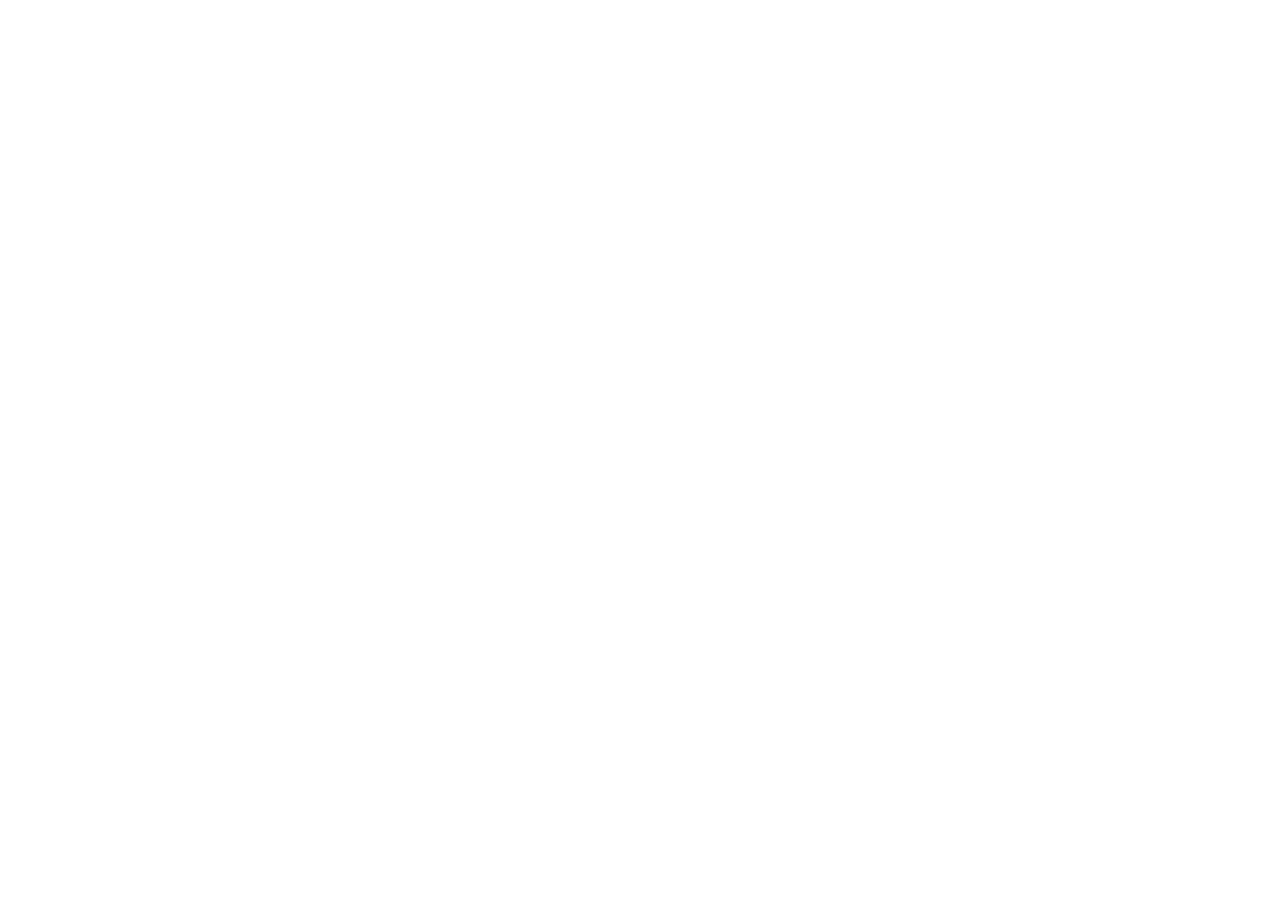
==== index.html @ 6ef8336c "testing 1st push" ====
<!DOCTYPE html>
<html lang="en">
<head>
	<meta charset="UTF-8">
	<meta http-equiv="X-UA-Compatible" content="IE=edge">
	<meta name="viewport" content="width=device-width, initial-scale=1.0">
	<title>Local Storage</title>
</head>
<body>
	
</body>
</html>
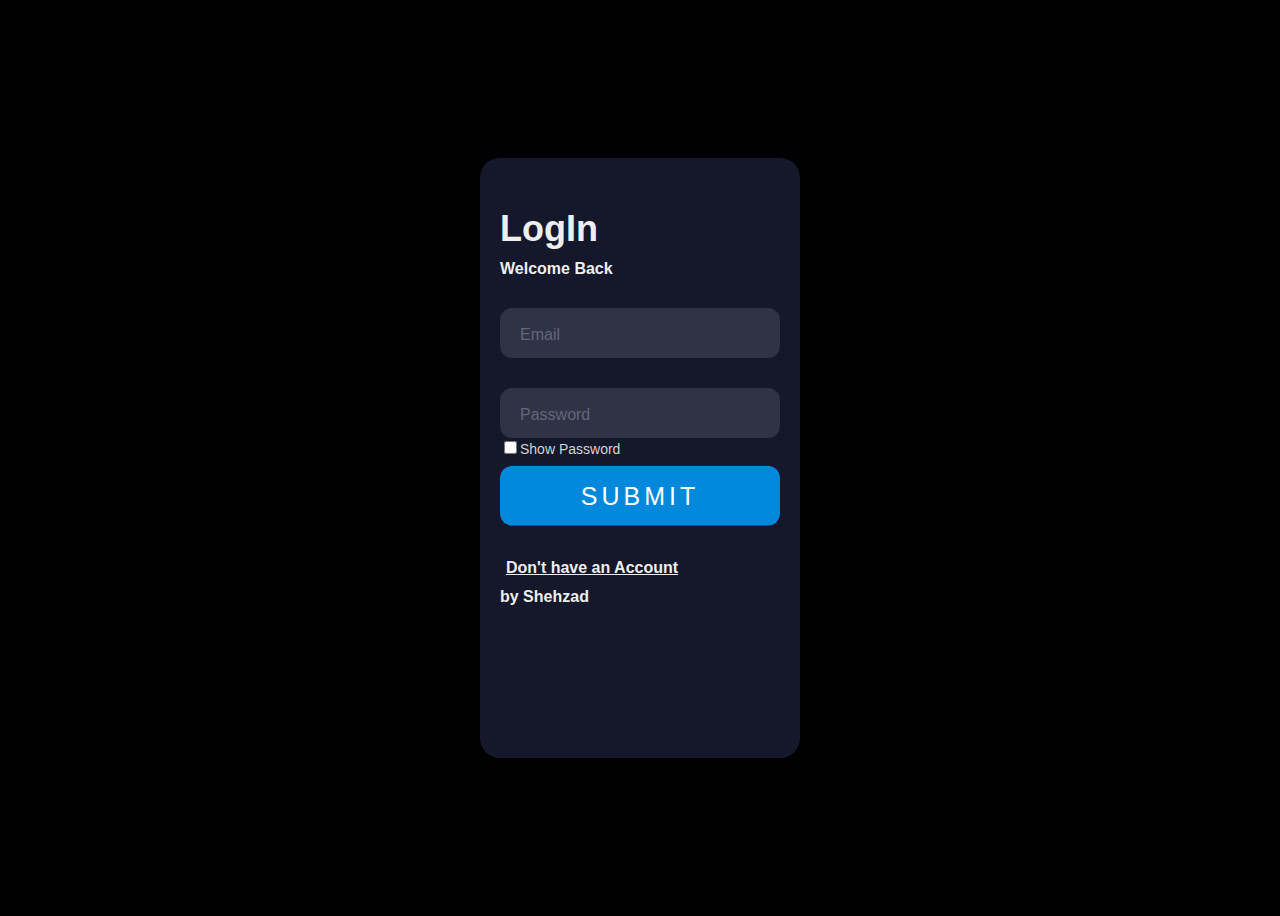
==== commit af2ffa98: "form almost ready" ====
--- a/index.html
+++ b/index.html
@@ -1,12 +1,54 @@
 <!DOCTYPE html>
 <html lang="en">
+
 <head>
 	<meta charset="UTF-8">
 	<meta http-equiv="X-UA-Compatible" content="IE=edge">
 	<meta name="viewport" content="width=device-width, initial-scale=1.0">
-	<title>Local Storage</title>
+	<link rel="stylesheet" href="./style.css">
+	<title>Shehzad Login</title>
 </head>
+
 <body>
-	
+	<div class="form">
+		<div class="title">LogIn</div>
+		<div class="subtitle">Welcome Back</div>
+		<div class="subtitle" id="inputError"></div>
+		
+		<form onsubmit="form_valadtion(); return false">
+
+		
+			<div class="input-container ic2">
+				<input class="input" type="email" placeholder=" " name="email" required />
+				<div class="cut"></div>
+				<label for="Email" class="placeholder">Email</label>
+			</div>
+			<div class="input-container ic2">
+				<input id="password" class="input" type="password" placeholder=" " name="password" required />
+				<div class="cut cut-short"></div>
+				<label for="Password" class="placeholder">Password </label>
+			</div>
+
+			<input type="checkbox" onclick="show_password()"><span class="showPassword">Show Password</span>
+
+			<p id="error_msg"></p>
+
+			<div class="mainDiv">
+				<button type="submit" class="submit secondBTN">SUBMIT </button>
+			</div>
+
+
+			<!-- <div><a href="./signup.html" class="signup_link">Dont have and account</a></div> -->
+		</form>
+		<button onclick="move_page()" class="page_move_btn">Don't have an Account</button>
+
+		<div class="subtitle">by Shehzad</div>
+	</div>
+
+	<script src="./login.js"></script>
+	<script src="./password-valadtion.js"></script>
+
+
 </body>
+
 </html>--- a/style.css
+++ b/style.css
@@ -0,0 +1,224 @@
+body {
+	align-items: center;
+	background-color: #000;
+	display: flex;
+	justify-content: center;
+	height: 100vh;
+}
+
+.form {
+	background-color: #15172b;
+	border-radius: 20px;
+	box-sizing: border-box;
+	height: 600px;
+	padding: 20px;
+	width: 320px;
+}
+
+.title {
+	color: #eee;
+	font-family: sans-serif;
+	font-size: 36px;
+	font-weight: 600;
+	margin-top: 30px;
+}
+
+.subtitle {
+	color: #eee;
+	font-family: sans-serif;
+	font-size: 16px;
+	font-weight: 600;
+	margin-top: 10px;
+
+}
+
+.page_move_btn {
+	/* background-color: #15172b; */
+	/* font-family: sans-serif; */
+	color: #eee;
+	font-size: 16px;
+	font-weight: 600;
+	margin-top: 40px;
+	/* text-decoration: none; */
+	text-align: center;
+	text-decoration: underline;
+
+	background: none;
+	border: none;
+	cursor: pointer;
+}
+
+.input-container {
+	height: 50px;
+	position: relative;
+	width: 100%;
+}
+
+.ic1 {
+	margin-top: 40px;
+}
+
+.ic2 {
+	margin-top: 30px;
+}
+
+.input {
+	background-color: #303245;
+	border-radius: 12px;
+	border: 0;
+	box-sizing: border-box;
+	color: #eee;
+	font-size: 18px;
+	height: 100%;
+	outline: 0;
+	padding: 4px 20px 0;
+	width: 100%;
+}
+
+.cut {
+	background-color: #15172b;
+	border-radius: 10px;
+	height: 20px;
+	left: 20px;
+	position: absolute;
+	top: -20px;
+	transform: translateY(0);
+	transition: transform 200ms;
+	width: 76px;
+}
+
+.cut-short {
+	width: 50px;
+}
+
+.input:focus~.cut,
+.input:not(:placeholder-shown)~.cut {
+	transform: translateY(8px);
+}
+
+.placeholder {
+	color: #65657b;
+	font-family: sans-serif;
+	left: 20px;
+	line-height: 14px;
+	pointer-events: none;
+	position: absolute;
+	transform-origin: 0 50%;
+	transition: transform 200ms, color 200ms;
+	top: 20px;
+}
+
+.input:focus~.placeholder,
+.input:not(:placeholder-shown)~.placeholder {
+	transform: translateY(-30px) translateX(10px) scale(0.75);
+}
+
+.input:not(:placeholder-shown)~.placeholder {
+	color: #808097;
+}
+
+.input:focus~.placeholder {
+	color: #06b;
+}
+
+.submit {
+	/* background-color: #08d; */
+	border-radius: 12px;
+	border: 0;
+	box-sizing: border-box;
+	color: #eee;
+	cursor: pointer;
+	font-size: 18px;
+	height: 50px;
+	/* margin-top: 38px; */
+	/* outline: 0; */
+	text-align: center;
+	width: 100%;
+}
+
+.submit:active {
+	background-color: #06b;
+}
+
+.showPassword {
+	color: rgb(212, 211, 211);
+	font-family: sans-serif;
+	font-size: 14px;
+	font-weight: 200;
+}
+
+/* Button hover CSS from https://codepen.io/vajkri/pen/zrRxmQ */
+.mainDiv {
+	overflow: hidden;
+	border-radius: 12px;
+	/* width: auto; */
+	/* height: auto; */
+	/* background: transparent; */
+	/* display: flex; */
+	/* align-items: center; */
+	/* position: absolute; */
+	/* top: 50%; */
+	/* left: 40%; */
+	transform: translate(-00%, 13%);
+	color: rgb(222, 26, 26);
+}
+
+.mainDiv:nth-child(2) {
+	position: absolute;
+	top: 50%;
+	left: 58%;
+	transform: translate(-50%, -50%);
+}
+
+.mainDiv>button {
+	color: #fff;
+	background-color: #08d;
+	border-radius: 12px;
+	padding: 15px 30px;
+	text-decoration: none;
+	text-transform: uppercase;
+	font-family: sans-serif;
+	font-size: 25px;
+	letter-spacing: 4px;
+	height: 60px;
+	/* overflow: hidden; */
+}
+
+/* .secondBTN{
+		background: #A82682;
+	} */
+.mainDiv>button:before {
+	content: "";
+	position: absolute;
+	width: 100%;
+	height: 200px;
+	background: linear-gradient(to right, transparent 10%, rgba(255, 255, 255, 0.5) 50%, transparent);
+	transform: translate(-50%, -50%);
+	left: -150%;
+	transition: 0.6s;
+}
+
+.mainDiv>button:hover:before {
+	left: 150%;
+}
+
+@media only screen and (max-width: 1135px) {
+	.mainDiv:nth-child(2) {
+		top: 60%;
+		left: 50%;
+	}
+
+	.mainDiv:nth-child(1) {
+		top: 45%;
+		left: 50%;
+	}
+}
+
+/* error msg style */
+#error_msg {
+	color: rgb(254, 46, 46);
+	font-family: sans-serif;
+	font-size: 12px;
+	font-weight: 100;
+	margin: 0px;
+}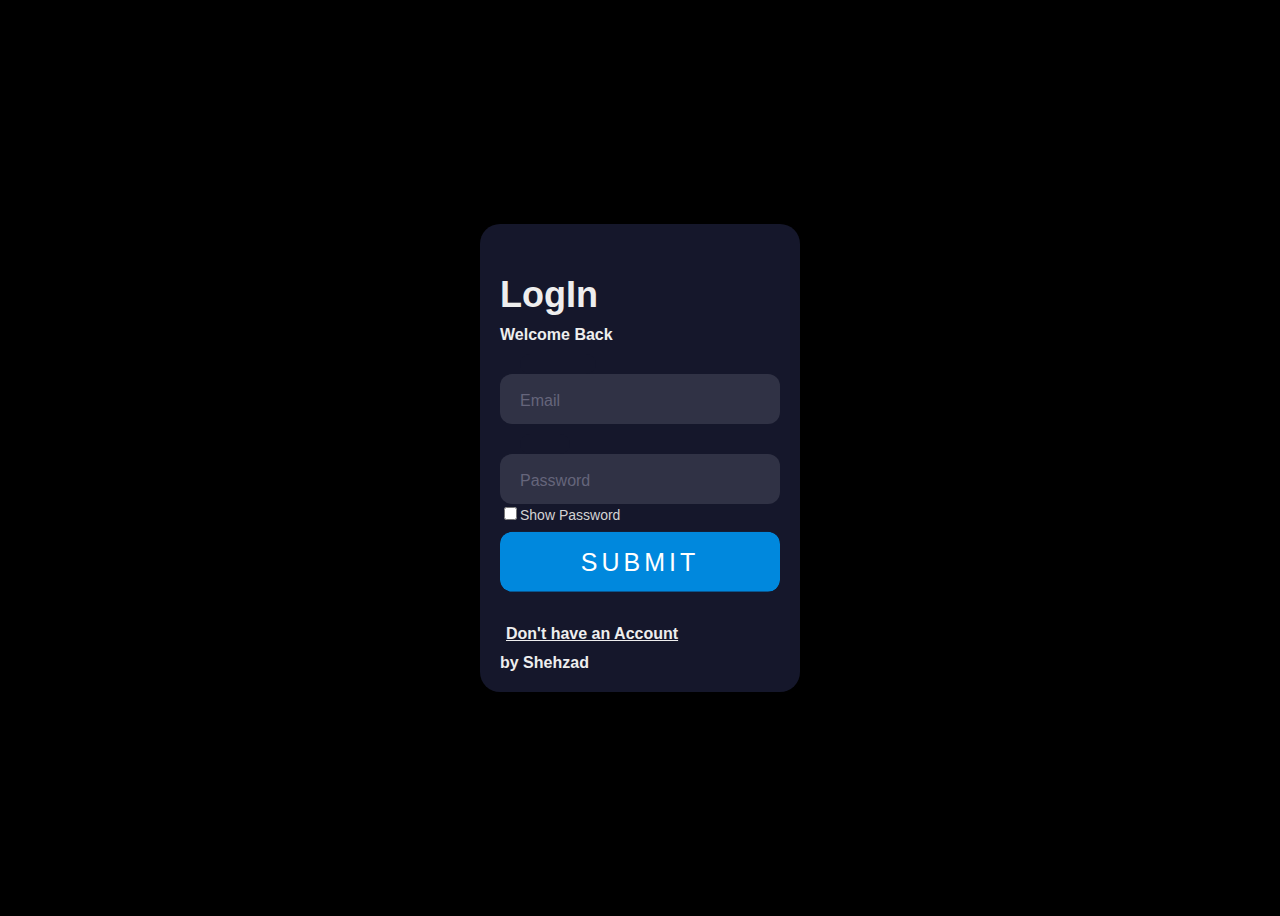
==== commit e07fee99: "form almost ready" ====
--- a/index.html
+++ b/index.html
@@ -10,7 +10,7 @@
 </head>
 
 <body>
-	<div class="form">
+	<div class="form_body">
 		<div class="title">LogIn</div>
 		<div class="subtitle">Welcome Back</div>
 		<div class="subtitle" id="inputError"></div>
--- a/style.css
+++ b/style.css
@@ -6,11 +6,11 @@
 	height: 100vh;
 }
 
-.form {
+.form_body {
 	background-color: #15172b;
 	border-radius: 20px;
 	box-sizing: border-box;
-	height: 600px;
+	height: auto;
 	padding: 20px;
 	width: 320px;
 }
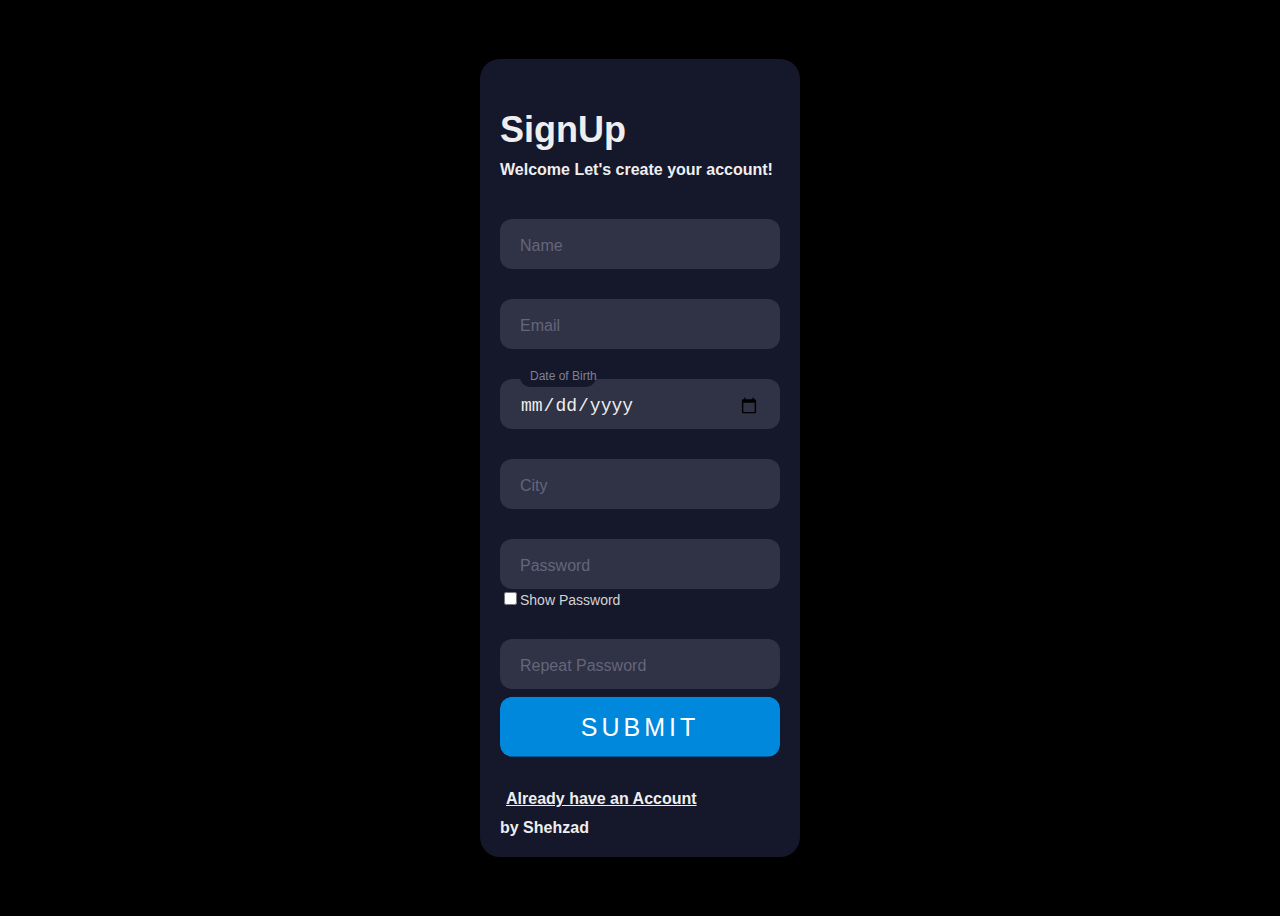
==== commit 0c9d1c12: "update" ====
--- a/index.html
+++ b/index.html
@@ -6,49 +6,146 @@
 	<meta http-equiv="X-UA-Compatible" content="IE=edge">
 	<meta name="viewport" content="width=device-width, initial-scale=1.0">
 	<link rel="stylesheet" href="./style.css">
-	<title>Shehzad Login</title>
+	<title>Shehzad Signup</title>
 </head>
-
+<!-- making this index temperorily -->
 <body>
 	<div class="form_body">
-		<div class="title">LogIn</div>
-		<div class="subtitle">Welcome Back</div>
+		<div class="title">SignUp</div>
+		<div class="subtitle">Welcome Let's create your account!</div>
 		<div class="subtitle" id="inputError"></div>
-		
-		<form onsubmit="form_valadtion(); return false">
 
-		
+		<form onsubmit="form_valadtion(); signUp(); return false">
+
+
+			<div class="input-container ic1">
+				<input class="input" type="text" id="userName" placeholder=" " name="name" />
+				<div class="cut"></div>
+				<label for="name" class="placeholder">Name</label>
+			</div>
 			<div class="input-container ic2">
-				<input class="input" type="email" placeholder=" " name="email" required />
+				<input class="input" type="email" id="email" placeholder=" " name="email" />
 				<div class="cut"></div>
 				<label for="Email" class="placeholder">Email</label>
 			</div>
 			<div class="input-container ic2">
-				<input id="password" class="input" type="password" placeholder=" " name="password" required />
+				<input class="input" type="date" id="dob" placeholder=" " name="DOP" />
+				<div class="cut"></div>
+				<label for="dob" class="placeholder">Date of Birth</label>
+			</div>
+			<div class="input-container ic2">
+				<input class="input" type="text" id="city" placeholder=" " name="city" />
+				<div class="cut"></div>
+				<label for="city" class="placeholder">City</label>
+			</div>
+			<div class="input-container ic2">
+				<input class="input" type="password" id="password" placeholder=" " name="password" required />
 				<div class="cut cut-short"></div>
 				<label for="Password" class="placeholder">Password </label>
 			</div>
 
 			<input type="checkbox" onclick="show_password()"><span class="showPassword">Show Password</span>
+			<p id="error_msg"></p>
 
-			<p id="error_msg"></p>
+			<div class="input-container ic2">
+				<input class="input" type="password" id="repeat_password" placeholder=" " name="repeat-password"
+					required />
+				<div class="cut cut-short"></div>
+				<label for="Password" class="placeholder">Repeat Password</label>
+			</div>
+
 
 			<div class="mainDiv">
 				<button type="submit" class="submit secondBTN">SUBMIT </button>
 			</div>
-
-
 			<!-- <div><a href="./signup.html" class="signup_link">Dont have and account</a></div> -->
 		</form>
-		<button onclick="move_page()" class="page_move_btn">Don't have an Account</button>
-
+		<button onclick="move_page()" class="page_move_btn">Already have an Account</button>
 		<div class="subtitle">by Shehzad</div>
 	</div>
 
-	<script src="./login.js"></script>
+
 	<script src="./password-valadtion.js"></script>
+	<script src="./signup.js"></script>
 
 
 </body>
 
-</html>+</html>
+<!-- <details>
+		<summary>
+			<g-emoji class="g-emoji" alias="adult"
+				fallback-src="https://github.githubassets.com/images/icons/emoji/unicode/1f9d1.png"><img class="emoji"
+					alt="adult" height="20" width="20"
+					src="https://github.githubassets.com/images/icons/emoji/unicode/1f9d1.png"></g-emoji> More about me
+		</summary>
+		<ul dir="auto">
+			<li>
+				<p dir="auto">
+					<g-emoji class="g-emoji" alias="telescope"
+						fallback-src="https://github.githubassets.com/images/icons/emoji/unicode/1f52d.png"><img
+							class="emoji" alt="telescope" height="20" width="20"
+							src="https://github.githubassets.com/images/icons/emoji/unicode/1f52d.png"></g-emoji> I’m
+					currently on a journey to get into <strong>Harvard</strong>
+				</p>
+			</li>
+			<li>
+				<p dir="auto">
+					<g-emoji class="g-emoji" alias="seedling"
+						fallback-src="https://github.githubassets.com/images/icons/emoji/unicode/1f331.png"><img
+							class="emoji" alt="seedling" height="20" width="20"
+							src="https://github.githubassets.com/images/icons/emoji/unicode/1f331.png"></g-emoji> I’m
+					currently learning <strong>everything</strong>
+					<g-emoji class="g-emoji" alias="nerd_face"
+						fallback-src="https://github.githubassets.com/images/icons/emoji/unicode/1f913.png"><img
+							class="emoji" alt="nerd_face" height="20" width="20"
+							src="https://github.githubassets.com/images/icons/emoji/unicode/1f913.png"></g-emoji>
+				</p>
+			</li>
+			<li>
+				<p dir="auto">
+					<g-emoji class="g-emoji" alias="handshake"
+						fallback-src="https://github.githubassets.com/images/icons/emoji/unicode/1f91d.png"><img
+							class="emoji" alt="handshake" height="20" width="20"
+							src="https://github.githubassets.com/images/icons/emoji/unicode/1f91d.png"></g-emoji> I’m
+					looking for help with <strong>finding projects to contribute to!</strong>
+				</p>
+			</li>
+			<li>
+				<p dir="auto">
+					<g-emoji class="g-emoji" alias="man_technologist"
+						fallback-src="https://github.githubassets.com/images/icons/emoji/unicode/1f468-1f4bb.png"><img
+							class="emoji" alt="man_technologist" height="20" width="20"
+							src="https://github.githubassets.com/images/icons/emoji/unicode/1f468-1f4bb.png"></g-emoji>
+					All of my projects are available at <a href="https://krshkodes.co" rel="nofollow">krshkodes.co</a>
+				</p>
+			</li>
+			<li>
+				<p dir="auto">
+					<g-emoji class="g-emoji" alias="memo"
+						fallback-src="https://github.githubassets.com/images/icons/emoji/unicode/1f4dd.png"><img
+							class="emoji" alt="memo" height="20" width="20"
+							src="https://github.githubassets.com/images/icons/emoji/unicode/1f4dd.png"></g-emoji> I
+					regularly write articles on <a href="https://blog.krshkodes.co" rel="nofollow">blog.krshkodes.co</a>
+				</p>
+			</li>
+			<li>
+				<p dir="auto">
+					<g-emoji class="g-emoji" alias="speech_balloon"
+						fallback-src="https://github.githubassets.com/images/icons/emoji/unicode/1f4ac.png"><img
+							class="emoji" alt="speech_balloon" height="20" width="20"
+							src="https://github.githubassets.com/images/icons/emoji/unicode/1f4ac.png"></g-emoji> Ask me
+					about <strong>open source, web development, and Node.js</strong>
+				</p>
+			</li>
+			<li>
+				<p dir="auto">
+					<g-emoji class="g-emoji" alias="mailbox"
+						fallback-src="https://github.githubassets.com/images/icons/emoji/unicode/1f4eb.png"><img
+							class="emoji" alt="mailbox" height="20" width="20"
+							src="https://github.githubassets.com/images/icons/emoji/unicode/1f4eb.png"></g-emoji> Reach
+					me out at <strong><a href="mailto:krshkodes@gmail.com">krshkodes@gmail.com</a></strong>
+				</p>
+			</li>
+		</ul>
+	</details> -->--- a/style.css
+++ b/style.css
@@ -214,9 +214,8 @@
 	}
 }
 
-/* error msg style */
 #error_msg {
-	color: rgb(254, 46, 46);
+	/* color: rgb(254, 46, 46); */
 	font-family: sans-serif;
 	font-size: 12px;
 	font-weight: 100;
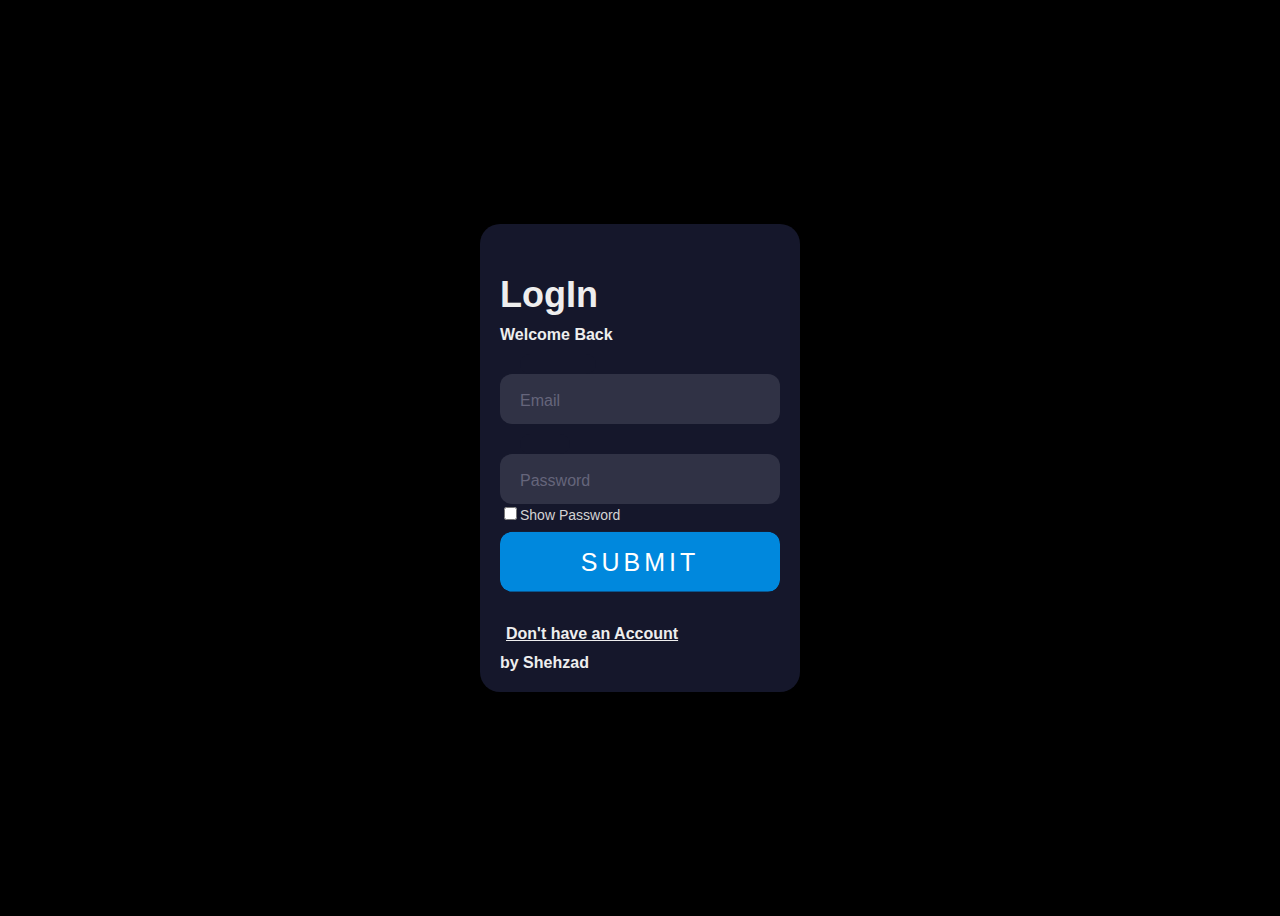
==== commit 48942b36: "push" ====
--- a/index.html
+++ b/index.html
@@ -6,146 +6,49 @@
 	<meta http-equiv="X-UA-Compatible" content="IE=edge">
 	<meta name="viewport" content="width=device-width, initial-scale=1.0">
 	<link rel="stylesheet" href="./style.css">
-	<title>Shehzad Signup</title>
+	<title>Shehzad Login</title>
 </head>
-<!-- making this index temperorily -->
+
 <body>
 	<div class="form_body">
-		<div class="title">SignUp</div>
-		<div class="subtitle">Welcome Let's create your account!</div>
+		<div class="title">LogIn</div>
+		<div class="subtitle">Welcome Back</div>
 		<div class="subtitle" id="inputError"></div>
+		
+		<form onsubmit="form_valadtion(); return false">
 
-		<form onsubmit="form_valadtion(); signUp(); return false">
-
-
-			<div class="input-container ic1">
-				<input class="input" type="text" id="userName" placeholder=" " name="name" />
-				<div class="cut"></div>
-				<label for="name" class="placeholder">Name</label>
-			</div>
+		
 			<div class="input-container ic2">
-				<input class="input" type="email" id="email" placeholder=" " name="email" />
+				<input class="input" type="email" placeholder=" " name="email" required />
 				<div class="cut"></div>
 				<label for="Email" class="placeholder">Email</label>
 			</div>
 			<div class="input-container ic2">
-				<input class="input" type="date" id="dob" placeholder=" " name="DOP" />
-				<div class="cut"></div>
-				<label for="dob" class="placeholder">Date of Birth</label>
-			</div>
-			<div class="input-container ic2">
-				<input class="input" type="text" id="city" placeholder=" " name="city" />
-				<div class="cut"></div>
-				<label for="city" class="placeholder">City</label>
-			</div>
-			<div class="input-container ic2">
-				<input class="input" type="password" id="password" placeholder=" " name="password" required />
+				<input id="password" class="input" type="password" placeholder=" " name="password" required />
 				<div class="cut cut-short"></div>
 				<label for="Password" class="placeholder">Password </label>
 			</div>
 
 			<input type="checkbox" onclick="show_password()"><span class="showPassword">Show Password</span>
+
 			<p id="error_msg"></p>
-
-			<div class="input-container ic2">
-				<input class="input" type="password" id="repeat_password" placeholder=" " name="repeat-password"
-					required />
-				<div class="cut cut-short"></div>
-				<label for="Password" class="placeholder">Repeat Password</label>
-			</div>
-
 
 			<div class="mainDiv">
 				<button type="submit" class="submit secondBTN">SUBMIT </button>
 			</div>
+
+
 			<!-- <div><a href="./signup.html" class="signup_link">Dont have and account</a></div> -->
 		</form>
-		<button onclick="move_page()" class="page_move_btn">Already have an Account</button>
+		<button onclick="move_page()" class="page_move_btn">Don't have an Account</button>
+
 		<div class="subtitle">by Shehzad</div>
 	</div>
 
-
 	<script src="./password-valadtion.js"></script>
-	<script src="./signup.js"></script>
+	<script src="./login.js"></script>
 
 
 </body>
 
-</html>
-<!-- <details>
-		<summary>
-			<g-emoji class="g-emoji" alias="adult"
-				fallback-src="https://github.githubassets.com/images/icons/emoji/unicode/1f9d1.png"><img class="emoji"
-					alt="adult" height="20" width="20"
-					src="https://github.githubassets.com/images/icons/emoji/unicode/1f9d1.png"></g-emoji> More about me
-		</summary>
-		<ul dir="auto">
-			<li>
-				<p dir="auto">
-					<g-emoji class="g-emoji" alias="telescope"
-						fallback-src="https://github.githubassets.com/images/icons/emoji/unicode/1f52d.png"><img
-							class="emoji" alt="telescope" height="20" width="20"
-							src="https://github.githubassets.com/images/icons/emoji/unicode/1f52d.png"></g-emoji> I’m
-					currently on a journey to get into <strong>Harvard</strong>
-				</p>
-			</li>
-			<li>
-				<p dir="auto">
-					<g-emoji class="g-emoji" alias="seedling"
-						fallback-src="https://github.githubassets.com/images/icons/emoji/unicode/1f331.png"><img
-							class="emoji" alt="seedling" height="20" width="20"
-							src="https://github.githubassets.com/images/icons/emoji/unicode/1f331.png"></g-emoji> I’m
-					currently learning <strong>everything</strong>
-					<g-emoji class="g-emoji" alias="nerd_face"
-						fallback-src="https://github.githubassets.com/images/icons/emoji/unicode/1f913.png"><img
-							class="emoji" alt="nerd_face" height="20" width="20"
-							src="https://github.githubassets.com/images/icons/emoji/unicode/1f913.png"></g-emoji>
-				</p>
-			</li>
-			<li>
-				<p dir="auto">
-					<g-emoji class="g-emoji" alias="handshake"
-						fallback-src="https://github.githubassets.com/images/icons/emoji/unicode/1f91d.png"><img
-							class="emoji" alt="handshake" height="20" width="20"
-							src="https://github.githubassets.com/images/icons/emoji/unicode/1f91d.png"></g-emoji> I’m
-					looking for help with <strong>finding projects to contribute to!</strong>
-				</p>
-			</li>
-			<li>
-				<p dir="auto">
-					<g-emoji class="g-emoji" alias="man_technologist"
-						fallback-src="https://github.githubassets.com/images/icons/emoji/unicode/1f468-1f4bb.png"><img
-							class="emoji" alt="man_technologist" height="20" width="20"
-							src="https://github.githubassets.com/images/icons/emoji/unicode/1f468-1f4bb.png"></g-emoji>
-					All of my projects are available at <a href="https://krshkodes.co" rel="nofollow">krshkodes.co</a>
-				</p>
-			</li>
-			<li>
-				<p dir="auto">
-					<g-emoji class="g-emoji" alias="memo"
-						fallback-src="https://github.githubassets.com/images/icons/emoji/unicode/1f4dd.png"><img
-							class="emoji" alt="memo" height="20" width="20"
-							src="https://github.githubassets.com/images/icons/emoji/unicode/1f4dd.png"></g-emoji> I
-					regularly write articles on <a href="https://blog.krshkodes.co" rel="nofollow">blog.krshkodes.co</a>
-				</p>
-			</li>
-			<li>
-				<p dir="auto">
-					<g-emoji class="g-emoji" alias="speech_balloon"
-						fallback-src="https://github.githubassets.com/images/icons/emoji/unicode/1f4ac.png"><img
-							class="emoji" alt="speech_balloon" height="20" width="20"
-							src="https://github.githubassets.com/images/icons/emoji/unicode/1f4ac.png"></g-emoji> Ask me
-					about <strong>open source, web development, and Node.js</strong>
-				</p>
-			</li>
-			<li>
-				<p dir="auto">
-					<g-emoji class="g-emoji" alias="mailbox"
-						fallback-src="https://github.githubassets.com/images/icons/emoji/unicode/1f4eb.png"><img
-							class="emoji" alt="mailbox" height="20" width="20"
-							src="https://github.githubassets.com/images/icons/emoji/unicode/1f4eb.png"></g-emoji> Reach
-					me out at <strong><a href="mailto:krshkodes@gmail.com">krshkodes@gmail.com</a></strong>
-				</p>
-			</li>
-		</ul>
-	</details> -->+</html>